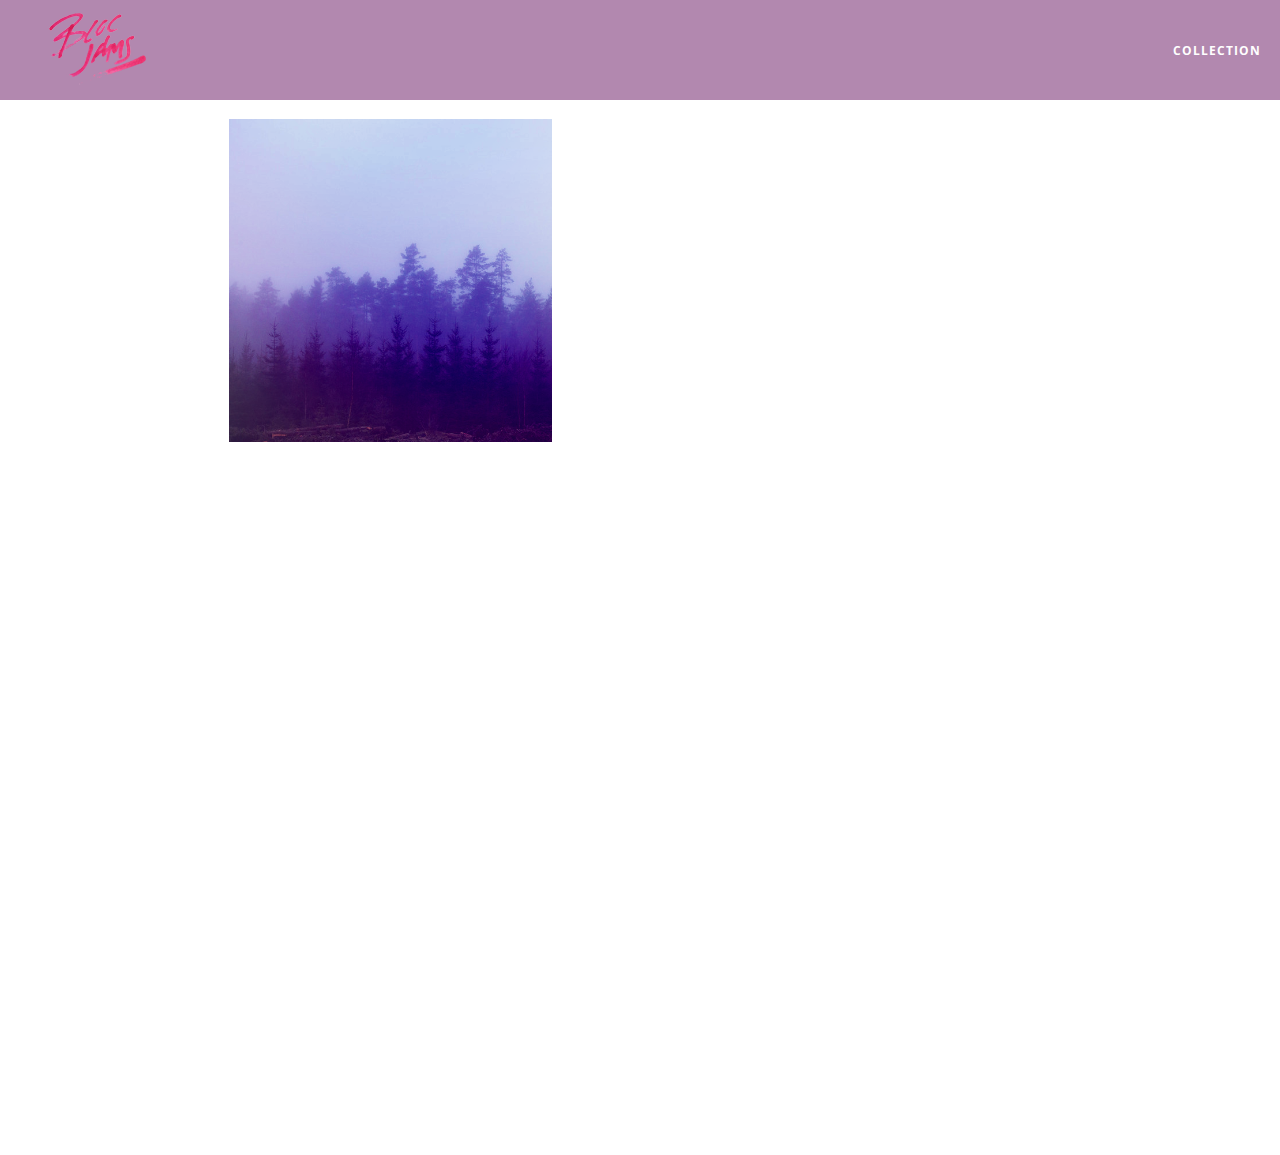
==== album.html @ 2d5d8964 "Finishes 'Add an Album View' Assignment" ====
<!DOCTYPE html>
 <html>
     <head>
         <title>Bloc Jams</title>
         <meta name="viewport" content="width=device-width, initial-scale=1">
         <link rel="stylesheet" type="text/css" href="http://fonts.googleapis.com/css?family=Open+Sans:400,800,600,700,300">
         <link rel="stylesheet" type="text/css" href="http://code.ionicframework.com/ionicons/2.0.1/css/ionicons.min.css">
         <link rel="stylesheet" type="text/css" href="styles/normalize.css">
         <link rel="stylesheet" type="text/css" href="styles/main.css">
         <link rel="stylesheet" type="text/css" href="styles/album.css">
     </head>
     <body class="album">
         <nav class="navbar"> <!-- nav bar -->
             <a href="index.html"  class="logo">
                 <img src="assets/images/bloc_jams_logo.png" alt="bloc jams logo">
             </a>
             <div class="links-container">
                 <a href="collection.html" class="navbar-link">collection</a>
             </div>
         </nav>
          <main class="album-view container narrow">
             <section class="clearfix">
                 <div class="column half">
                     <img src="assets/images/album_covers/01.png" class="album-cover-art">
                 </div>
                 <div class="album-view-details column half">
                     <h2 class="album-view-title">The Colors</h2>
                     <h3 class="album-view-artist">Pablo Picasso</h3>
                     <h5 class="album-view-release-info">1909 Spanish Records</h5>
                 </div>
             </section>
             <table class="album-view-song-list">
                 <thead>
                     <tr>
                         <th>Track #</th>
                         <th>Title</th>
                         <th>Duration</th>
                         <th>Play Count</th>
                     </tr>
                 </thead>
                 <tr class="album-view-song-item">
                     <td class="song-item-number">1</td>
                     <td class="song-item-title">Blue</td>
                     <td class="song-item-duration">X:XX</td>
                     <td class="song-item-playcount">123</td>
                 </tr>
                 <tr class="album-view-song-item">
                     <td class="song-item-number">2</td>
                     <td class="song-item-title">Red</td>
                     <td class="song-item-duration">X:XX</td>
                     <td class="song-item-playcount">4</td>
                 </tr>
                 <tr class="album-view-song-item">
                     <td class="song-item-number">3</td>
                     <td class="song-item-title">Green</td>
                     <td class="song-item-duration">X:XX</td>
                     <td class="song-item-playcount">3</td>
                 </tr>
                 <tr class="album-view-song-item">
                     <td class="song-item-number">4</td>
                     <td class="song-item-title">Purple</td>
                     <td class="song-item-duration">X:XX</td>
                     <td class="song-item-playcount">2</td>
                 </tr>
                 <tr class="album-view-song-item">
                     <td class="song-item-number">5</td>
                     <td class="song-item-title">Black</td>
                     <td class="song-item-duration">X:XX</td>
                     <td class="song-item-playcount">3</td>
                 </tr>
                 <tr class="album-view-song-item">
                     <td class="song-item-number">6</td>
                     <td class="song-item-title">Speckles</td>
                     <td class="song-item-duration">3:14</td>
                     <td class="song-item-playcount">5</td>
                 </tr>
                 <tr class="album-view-song-item">
                     <td class="song-item-number">7</td>
                     <td class="song-item-title">Atilla</td>
                     <td class="song-item-duration">9:15</td>
                     <td class="song-item-playcount">10</td>
                 </tr>
             </table>
         </main>
     </body>
 </html>
---- styles/main.css ----
html {
     height: 100%; /* makes sure our HTML takes up 100% of the browser window */
 }
 
 body {
     font-family: 'Open Sans'; /* sets our font to the "Open Sans" typeface */
     color: white; /* sets the text color to white */
     min-height: 100%; /* says the height of the body must be, at minimum, 100% of the window */
 }

 .container {
     margin: 0 auto;
     max-width: 64rem;
 }
 
 
 /* Medium and small screens (640px) */
 @media (min-width: 40rem) {
      html { font-size: 112%; }
     
      
     .column {
         float: left;
         padding-left: 1rem;
         padding-right: 1rem;
     }
     .column.full { width: 100%; }
     .column.two-thirds { width: 66.7%; }
     .column.half { width: 50%; }
     .column.third { width: 33.3%; }
     .column.fourth { width: 25%; }
     .column.flow-opposite { float: right; }  
     
 }
 
 /* Large screens (1024px) */
 @media (min-width: 64rem) {
      html { font-size: 120%; }
 }

 .navbar {
     position: relative;
     padding: 0.5rem;
     background-color: rgba(101,18,95,0.5);
      z-index: 1;
 }
 
 .navbar .logo {
     position: relative; /* positioning will be explained in a resource */
     left: 2rem;
     cursor: pointer; 
 }

.navbar .links-container{
    display: table;
     position: absolute;
     top: 0;
     right: 0;
     height: 100px;
     color: white;
     text-decoration: none;
}


.links-container .navbar-link {
     display: table-cell;
     position: relative;
     height: 100%;
    padding-left: 1rem;
     padding-right: 1rem;
     /* #4 */
     vertical-align: middle;
     color: white;
     font-size: 0.625rem;
     letter-spacing: 0.05rem;
     font-weight: 700;
     text-transform: uppercase;
     /* #3 */
     text-decoration: none;
     cursor: pointer;
 }

 .links-container .navbar-link:hover {
     color: rgb(233,50,117);
 }

 .links-container .navbar-link:active {
     color: rgb(233,50,117);
     background-color: white;
 }

 .container.narrow {
     max-width: 56rem;
 }
---- styles/album.css ----
body.album {
     background-image: url(../assets/images/blurred_backgrounds/blur_bg_3.jpg);
     background-repeat: repeat-y;
     background-position: center center;
     background-size: cover;
 }
 
 .album-cover-art {
     position: relative;
     left: 20%;
     margin-top: 1rem;
     width: 60%;
 }
 
 .album-view-details {
     position: relative;
     top: 1.5rem;
     padding: 1rem;
 }
 
 .album-view-details .album-view-title {
     font-weight: 300;
     font-size: 2rem;
 }
 
 .album-view-details .album-view-artist {
     font-weight: 300;
     font-size: 1.5rem;
 }
 
 .album-view-details .album-view-release-info {
     font-weight: 300;
     font-size: 0.75rem;
 }

 .album-view-song-list {
     width: 90%;
     margin: 1.5rem auto;
     font-weight: 300;
     font-size: 0.75em;
 }
 
 .album-view-song-item {
     height: 3rem;
     /* #1 */
     border-bottom: 1px solid rgba(255,255,255,0.5);
 }
 
 .song-item-number {
     width: 5%;
 }
 
 .song-item-title {
     width: 85%;
 }
 
 .song-item-duration {
     width: 5%;
 }

 
 /* #2 */
 @media (max-width: 40rem) and (min-width: 20rem) {
     .album-view-details {
         text-align: center
     }
     
     .album-view-title {
         margin-top: 0;   
     }
 }
 
 /* #3 */
 @media (max-width: 64rem) and (min-width: 20rem) {
    .album-view-song-list {
         position: relative;
         top: 1rem;
         width: 80%;
         margin: auto;
     }
 }
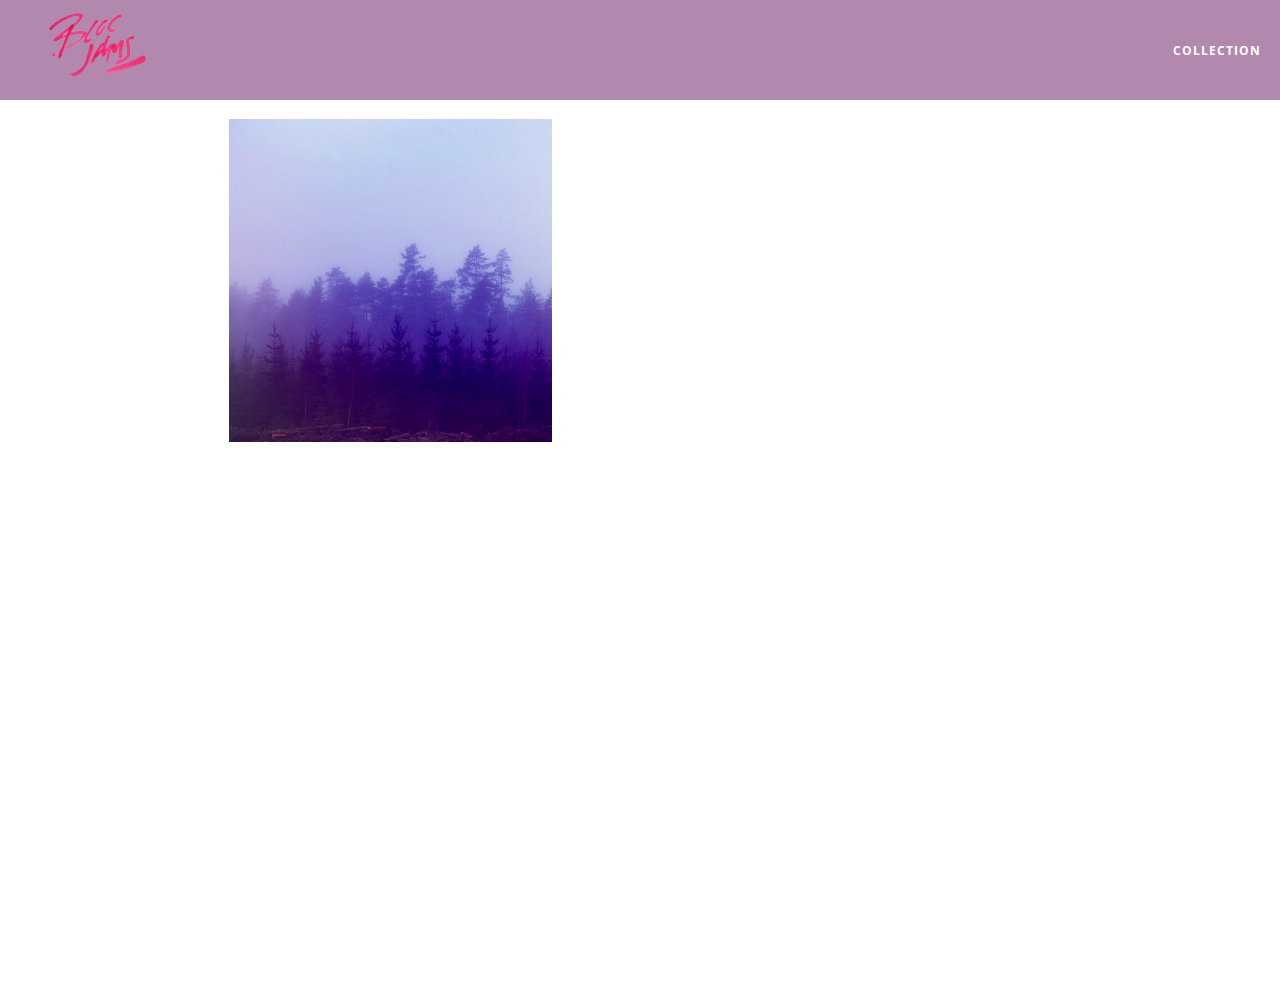
==== commit c2e7a6b6: "Finishes: Album Play Part-2" ====
--- a/album.html
+++ b/album.html
@@ -38,49 +38,9 @@
                          <th>Play Count</th>
                      </tr>
                  </thead>
-                 <tr class="album-view-song-item">
-                     <td class="song-item-number">1</td>
-                     <td class="song-item-title">Blue</td>
-                     <td class="song-item-duration">X:XX</td>
-                     <td class="song-item-playcount">123</td>
-                 </tr>
-                 <tr class="album-view-song-item">
-                     <td class="song-item-number">2</td>
-                     <td class="song-item-title">Red</td>
-                     <td class="song-item-duration">X:XX</td>
-                     <td class="song-item-playcount">4</td>
-                 </tr>
-                 <tr class="album-view-song-item">
-                     <td class="song-item-number">3</td>
-                     <td class="song-item-title">Green</td>
-                     <td class="song-item-duration">X:XX</td>
-                     <td class="song-item-playcount">3</td>
-                 </tr>
-                 <tr class="album-view-song-item">
-                     <td class="song-item-number">4</td>
-                     <td class="song-item-title">Purple</td>
-                     <td class="song-item-duration">X:XX</td>
-                     <td class="song-item-playcount">2</td>
-                 </tr>
-                 <tr class="album-view-song-item">
-                     <td class="song-item-number">5</td>
-                     <td class="song-item-title">Black</td>
-                     <td class="song-item-duration">X:XX</td>
-                     <td class="song-item-playcount">3</td>
-                 </tr>
-                 <tr class="album-view-song-item">
-                     <td class="song-item-number">6</td>
-                     <td class="song-item-title">Speckles</td>
-                     <td class="song-item-duration">3:14</td>
-                     <td class="song-item-playcount">5</td>
-                 </tr>
-                 <tr class="album-view-song-item">
-                     <td class="song-item-number">7</td>
-                     <td class="song-item-title">Atilla</td>
-                     <td class="song-item-duration">9:15</td>
-                     <td class="song-item-playcount">10</td>
-                 </tr>
+                 
              </table>
          </main>
+        <script src="scripts/album.js"></script>
      </body>
  </html>--- a/styles/album.css
+++ b/styles/album.css
@@ -78,4 +78,36 @@
          width: 80%;
          margin: auto;
      }
- }+ }
+
+
+
+
+ .album-song-button {
+     text-align: center;
+     font-size: 14px;
+     background-color: white;
+     color: rgb(210, 40, 123);
+     border-radius: 50% 50%;
+     display: inline-block;
+     width: 28px;
+     height: 28px;
+ }
+ 
+ .album-song-button:hover {
+     cursor: pointer;
+     color: white;
+     background-color: rgb(210, 40, 123);
+ }
+ 
+ .album-song-button i {
+     line-height: 28px;
+ }
+ 
+ .album-song-button .fa-play {
+     padding-left: 5px;
+ }
+ 
+ .album-song-listing td {
+     vertical-align: middle;
+ }
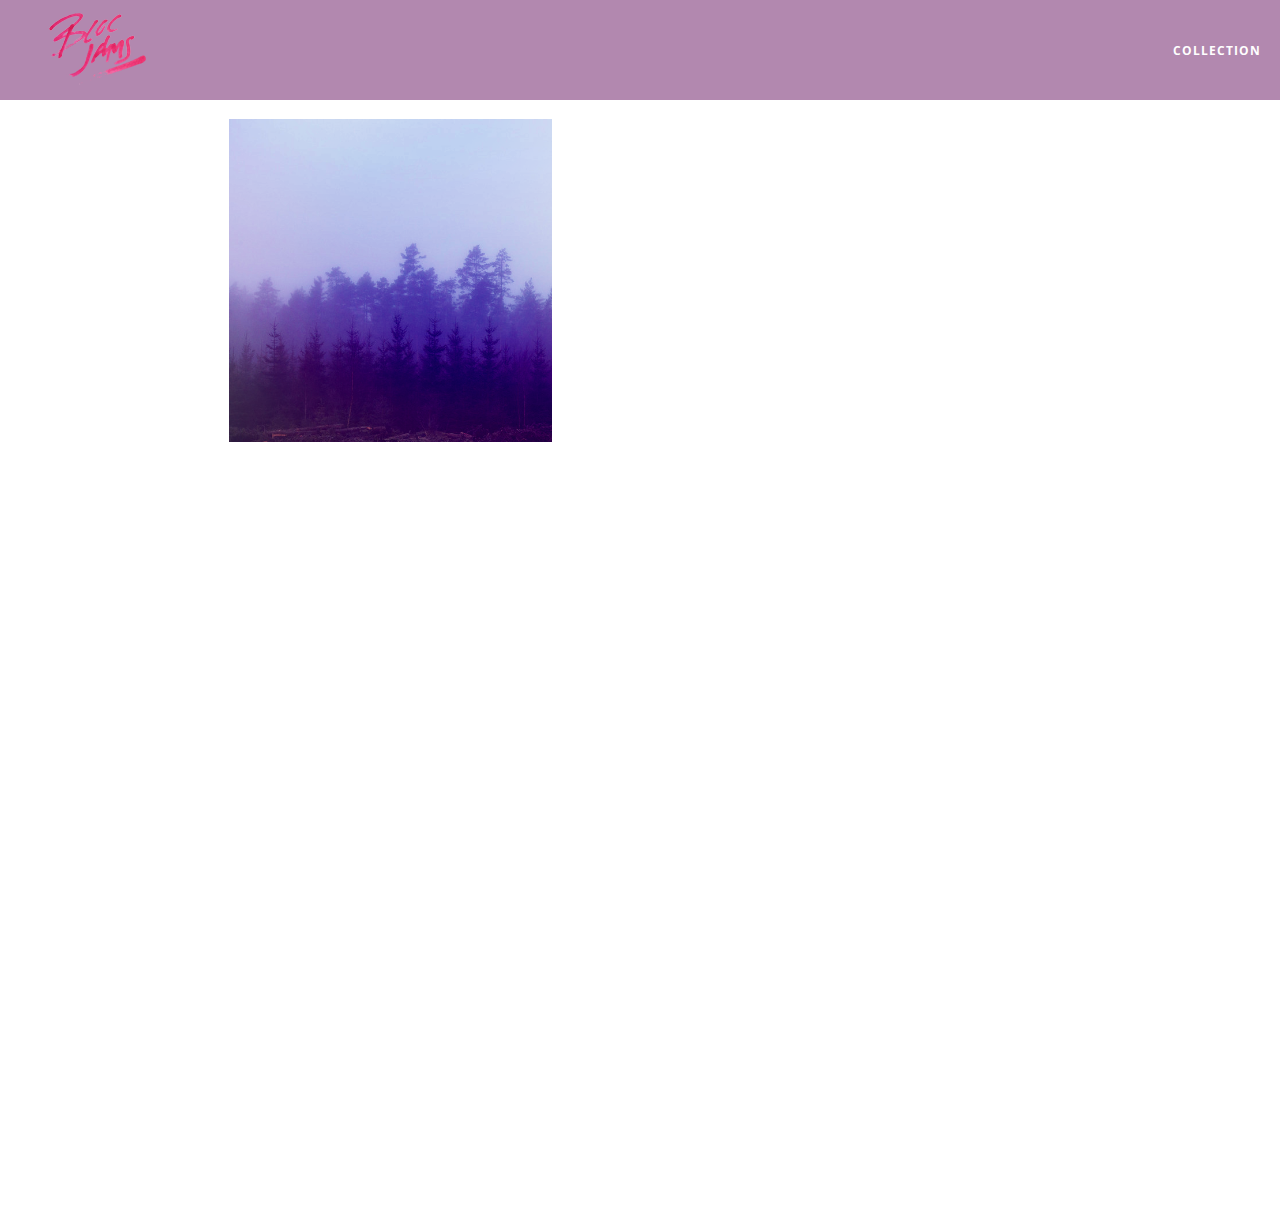
==== commit ead5b00b: "Finishes 28 Checkpoint" ====
--- a/album.html
+++ b/album.html
@@ -8,6 +8,7 @@
          <link rel="stylesheet" type="text/css" href="styles/normalize.css">
          <link rel="stylesheet" type="text/css" href="styles/main.css">
          <link rel="stylesheet" type="text/css" href="styles/album.css">
+         <link rel="stylesheet" type="text/css" href="styles/player_bar.css">
      </head>
      <body class="album">
          <nav class="navbar"> <!-- nav bar -->
@@ -41,6 +42,44 @@
                  
              </table>
          </main>
+         
+          <section class="player-bar">
+             <div class="container">
+                 <div class="player-bar-control-group left-controls">
+                    <a class="previous">
+                        <span class="ion-skip-backward"></span>
+                    </a>
+                    <a class="play-pause">
+                        <span class="ion-play"></span>
+                    </a>
+                    <a class="next">
+                        <span class="ion-skip-forward"></span>
+                    </a>
+                 </div>
+                 <div class="player-bar-control-group currently-playing">
+                     <h2 class="song-name">My dumb song</h2>
+                     <h2 class="artist-song-mobile">My dumb song - Fallout Boy</h2>
+                     <div class="seek-control">
+                         <div class="seek-bar">
+                             <div class="fill"></div>
+                             <div class="thumb"></div>
+                         </div>
+                         <div class="current-time">2:30</div>
+                         <div class="total-time">4:45</div>
+                     </div>
+                     <h3 class="artist-name">Fallout Boy</h3>
+                 </div>
+                 <div class="player-bar-control-group right-controls">
+                     <div class="volume">
+                         <span class="ion-volume-high"></span>
+                         <div class="seek-bar">
+                             <div class="fill"></div>
+                             <div class="thumb"></div>
+                         </div>
+                     </div>
+                 </div>
+             </div>
+         </section>
         <script src="scripts/album.js"></script>
      </body>
  </html>--- a/styles/album.css
+++ b/styles/album.css
@@ -111,3 +111,17 @@
  .album-song-listing td {
      vertical-align: middle;
  }
+
+
+ body.album {
+     background-image: url(../assets/images/blurred_backgrounds/blur_bg_3.jpg);
+     background-repeat: repeat-y;
+     background-position: center center;
+     background-size: cover;
+     padding-bottom: 150px;
+ }
+
+   body.album {
+         padding-bottom: 200px;
+     }
+ --- a/styles/player_bar.css
+++ b/styles/player_bar.css
@@ -0,0 +1,192 @@
+ .player-bar {
+     position: fixed;
+     bottom: 0;
+     left: 0;
+     right: 0;
+     height: 150px;
+     background: rgba(255, 255, 255, 0.3);
+     z-index: 100;
+ }
+ 
+ .player-bar a,
+ .player-bar a:hover {
+     color: white;
+     cursor: pointer;
+     text-decoration: none;
+ }
+ 
+ .player-bar .container {
+     display: table;
+     padding: 0;
+     width: 90%;
+     min-height: 100%;
+ }
+ 
+ .player-bar-control-group {
+     display: table-cell;
+     vertical-align: middle;
+ }
+ 
+ .player-bar .left-controls {
+     width: 25%;
+     text-align: left;
+     padding-right: 1rem;
+ }
+ 
+ .player-bar .right-controls {
+     width: 25%;
+     text-align: right;
+ }
+ 
+ .player-bar .currently-playing {
+     width: 50%;
+     text-align: center;
+     position: relative;
+ }
+
+
+ .player-bar .player-bar-control-group a {
+     font-size: 1.1rem;
+     vertical-align: middle;
+ }
+ 
+ .player-bar .player-bar-control-group .previous {
+     margin-right: 16.5%;
+ }
+ 
+ .player-bar .player-bar-control-group .play-pause {
+     margin-right: 15%;
+     font-size: 1.6rem;
+ }
+
+ .player-bar .currently-playing {
+     width: 50%;
+     text-align: center;
+     position: relative;
+ }
+ 
+ .player-bar .currently-playing .song-name,
+ .player-bar .currently-playing .artist-name,
+ .player-bar .currently-playing .artist-song-mobile {
+     text-align: center;
+     font-size: 0.75rem;
+     margin: 0;
+     position: absolute;
+     width: 100%;
+     font-weight: 300;
+ }
+ 
+ .player-bar .currently-playing .song-name,
+ .player-bar .currently-playing .artist-song-mobile {
+     top: 1.1rem;
+ }
+ 
+ .player-bar .currently-playing .artist-name {
+     bottom: 1.1rem;
+ }
+ 
+ .player-bar .currently-playing .artist-song-mobile {
+     display: none;
+ }
+
+ .seek-control {
+     position: relative;
+     font-size: 0.8rem;
+ }
+ 
+ .seek-control .current-time {
+     position: absolute;
+     top: 0.5rem;
+ }
+ 
+ .seek-control .total-time {
+     position: absolute;
+     right: 0;
+     top: 0.5rem;
+ }
+ 
+ .seek-bar {
+     height: 0.25rem;
+     background: rgba(255, 255, 255, 0.3);
+     border-radius: 2px;
+     position: relative;
+     cursor: pointer;
+ }
+ 
+ .seek-bar .fill {
+     background: white;
+     width: 36%;
+     height: 0.25rem;
+     border-radius: 2px;
+ }
+ 
+ .seek-bar .thumb {
+     position: absolute;
+     height: 0.5rem;
+     width: 0.5rem;
+     background: white;
+     left: 50%;
+     top: 50%;
+     /* #1 */
+     margin-left: -0.25rem;
+     margin-top: -0.25rem;
+     border-radius: 50%;
+     cursor: pointer;
+     -webkit-transition: all 100ms ease-in-out;
+        -moz-transition: all 100ms ease-in-out;
+             transition: all 100ms ease-in-out;
+ }
+ 
+ .seek-bar:hover .thumb {
+     width: 1.1rem;
+     height: 1.1rem;
+     margin-top: -0.5rem;
+     margin-left: -0.5rem;
+ }
+
+
+ .player-bar .volume {
+     display: inline-block;
+ }
+ 
+ .player-bar .volume span {
+     width: 2.25rem;
+     font-size: 1.1rem;
+     display: inline-block;
+     vertical-align: middle;
+ }
+ 
+ .player-bar .volume .seek-bar {
+     display: inline-block;
+     width: 5.75rem;
+     vertical-align: middle;
+ }
+@media (max-width: 40rem) {
+     .player-bar {
+         height: 200px;
+         padding: 1rem;
+     }
+ 
+     .player-bar .left-controls,
+     .player-bar .right-controls,
+     .player-bar .currently-playing {
+         display: block;
+         margin: 0 auto;
+         width: 100%;
+         min-height: 4rem;
+         text-align: center;
+     }
+ 
+     .player-bar .right-controls {
+         margin-left: -1rem;
+     }
+ 
+     .artist-name,
+     .song-name {
+         display: none;
+     }
+ 
+     .player-bar .currently-playing .artist-song-mobile {
+         display: block;
+     }
+ }